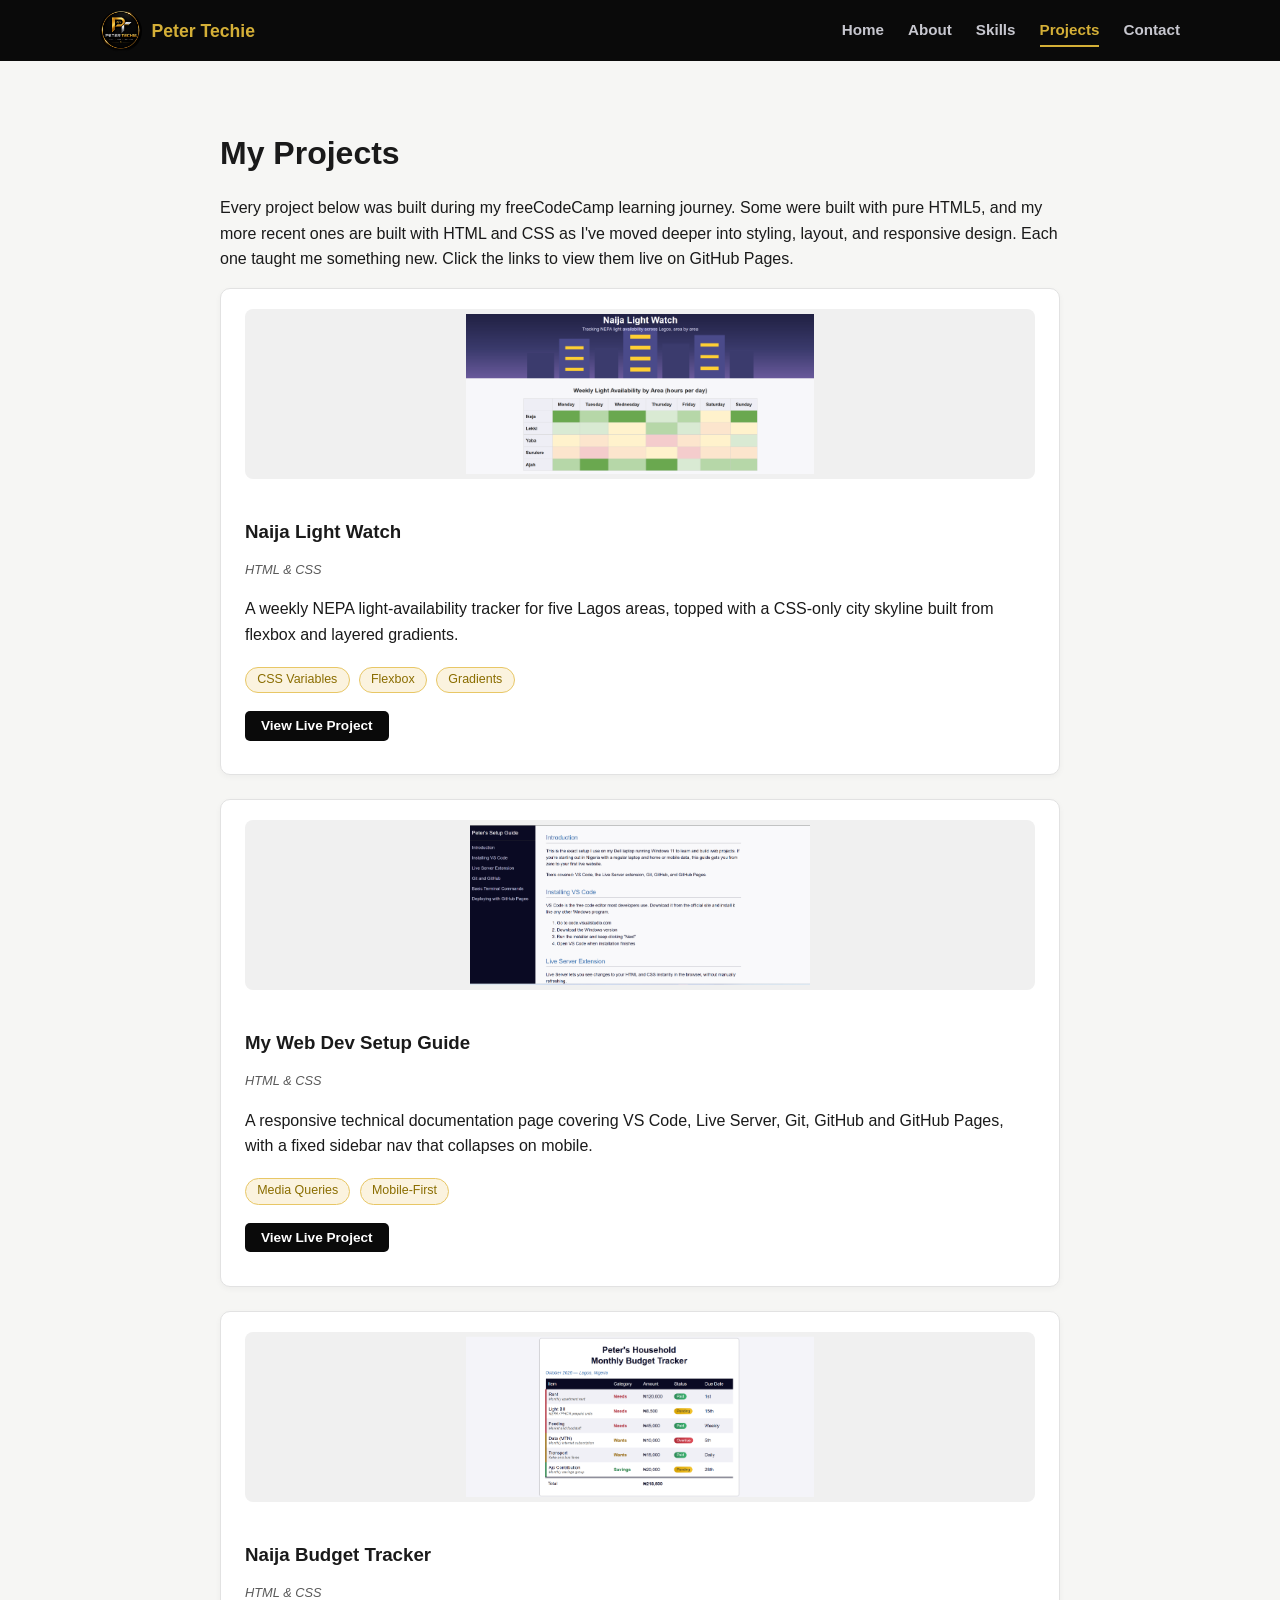
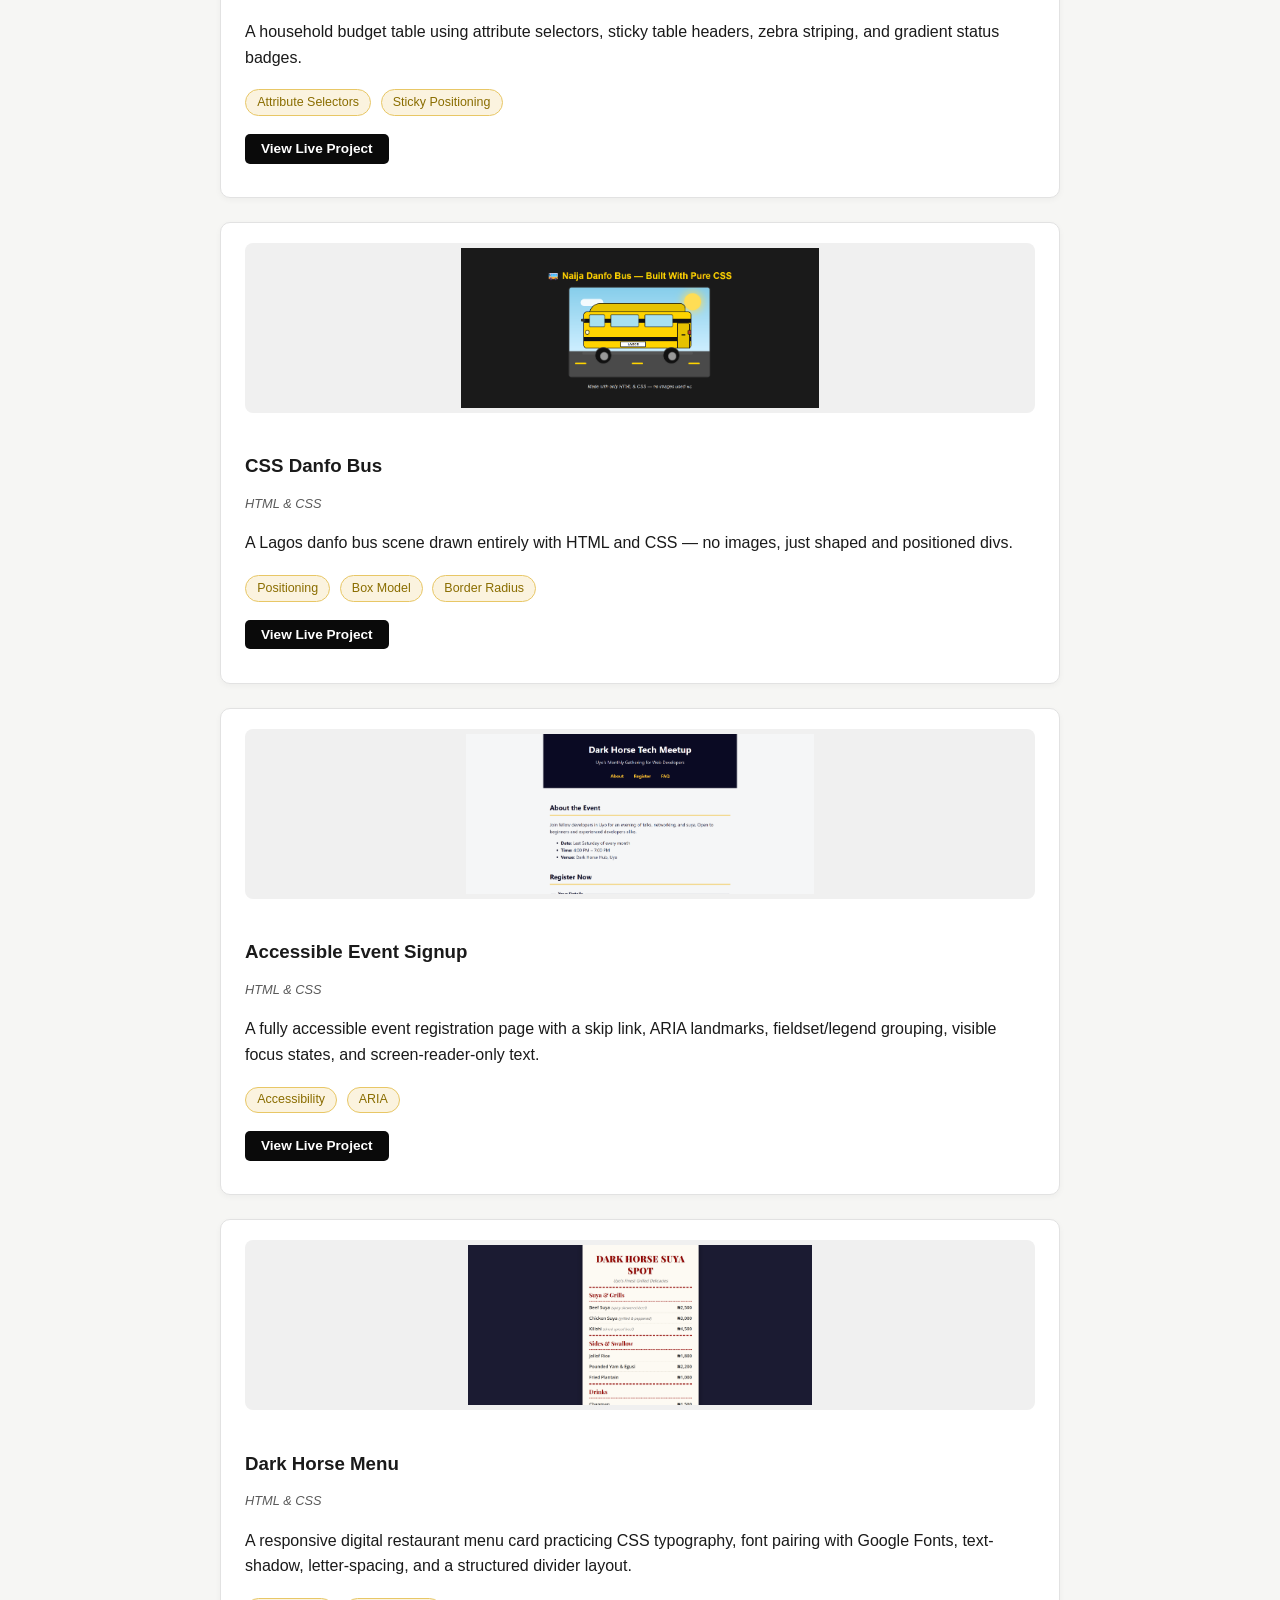
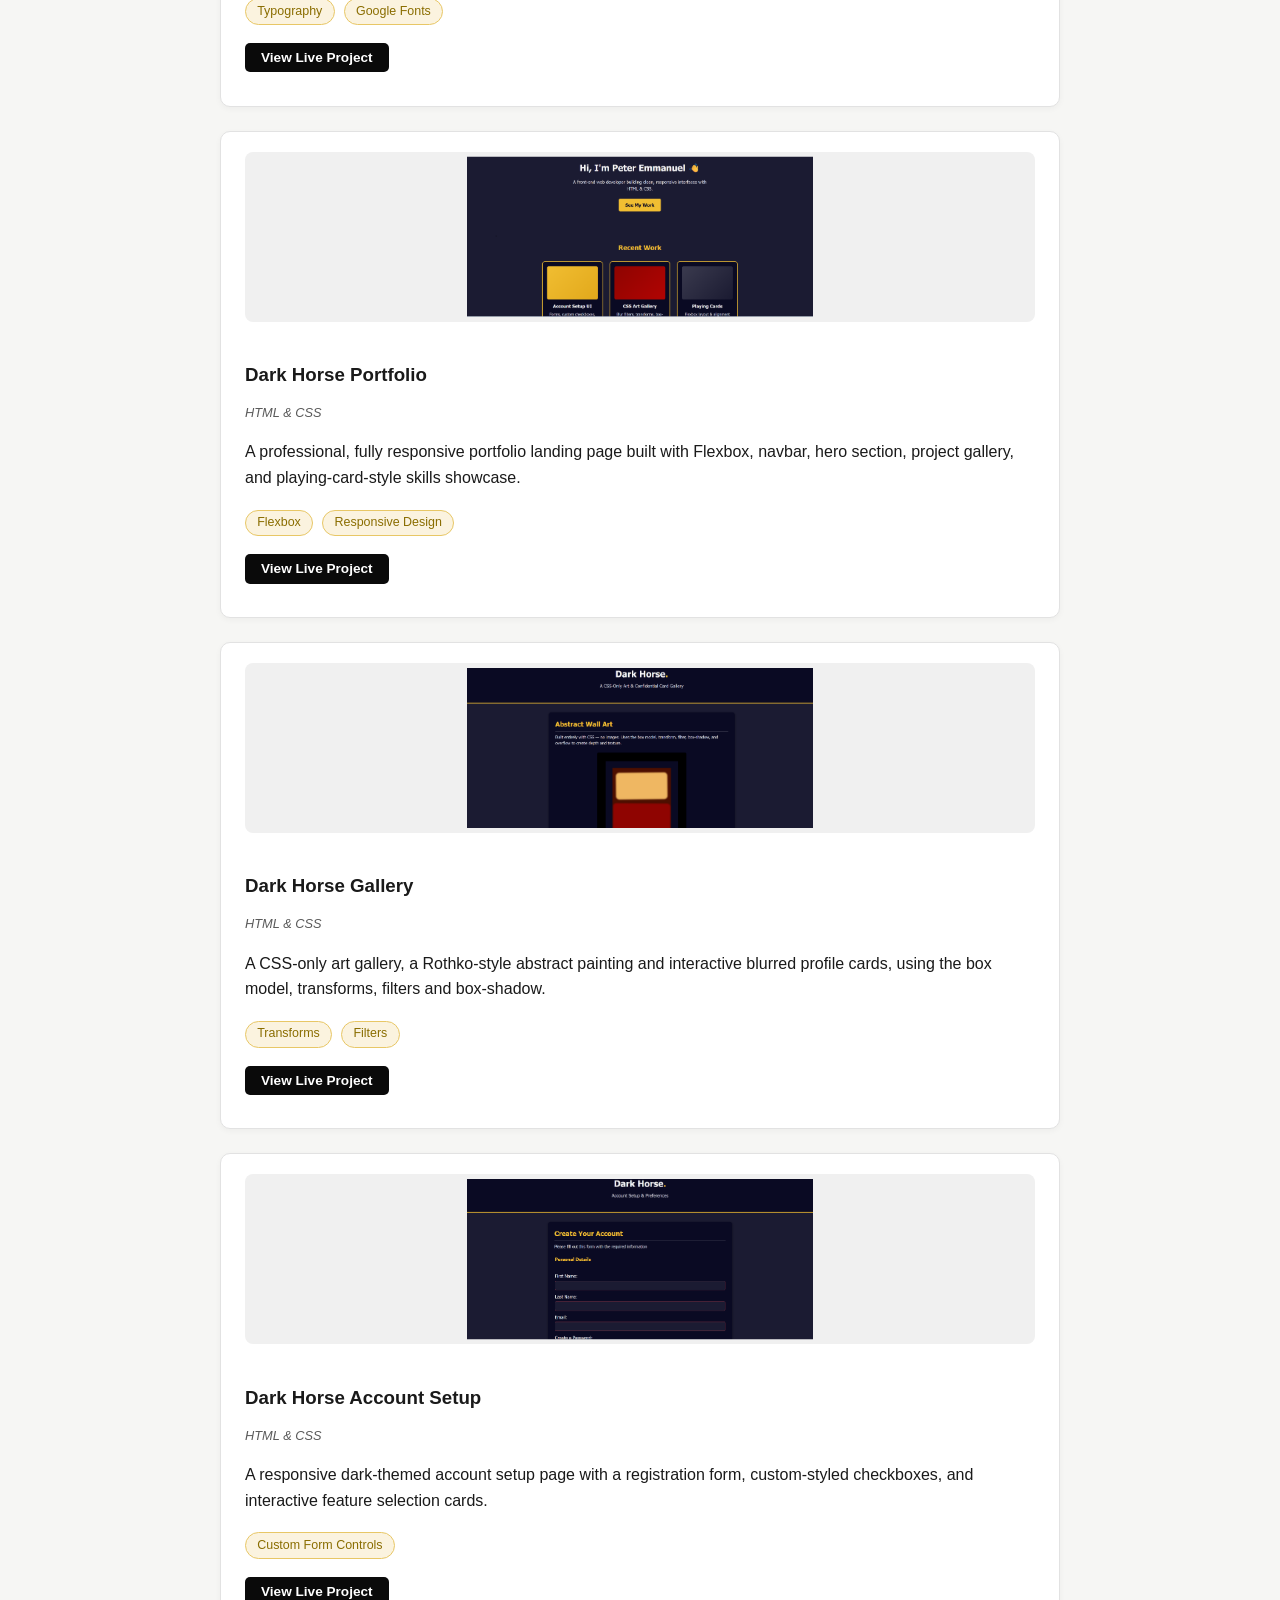
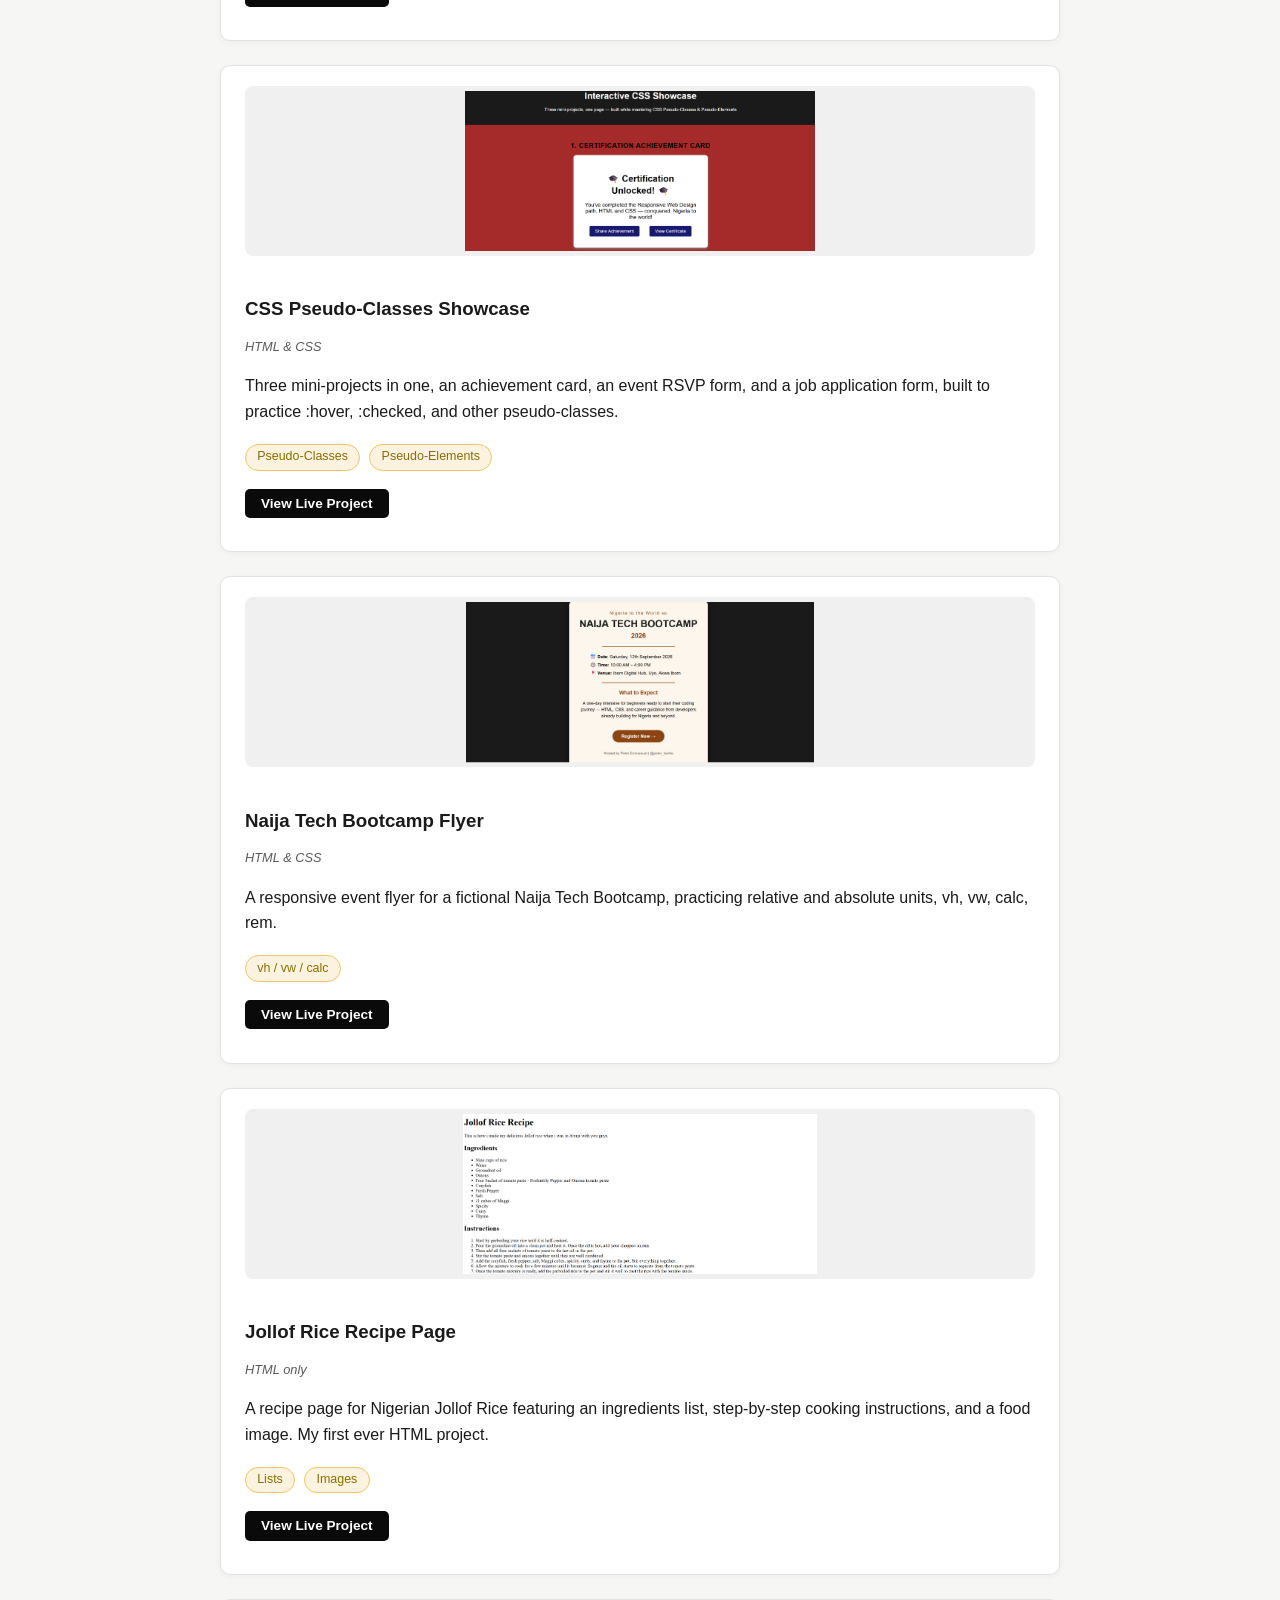
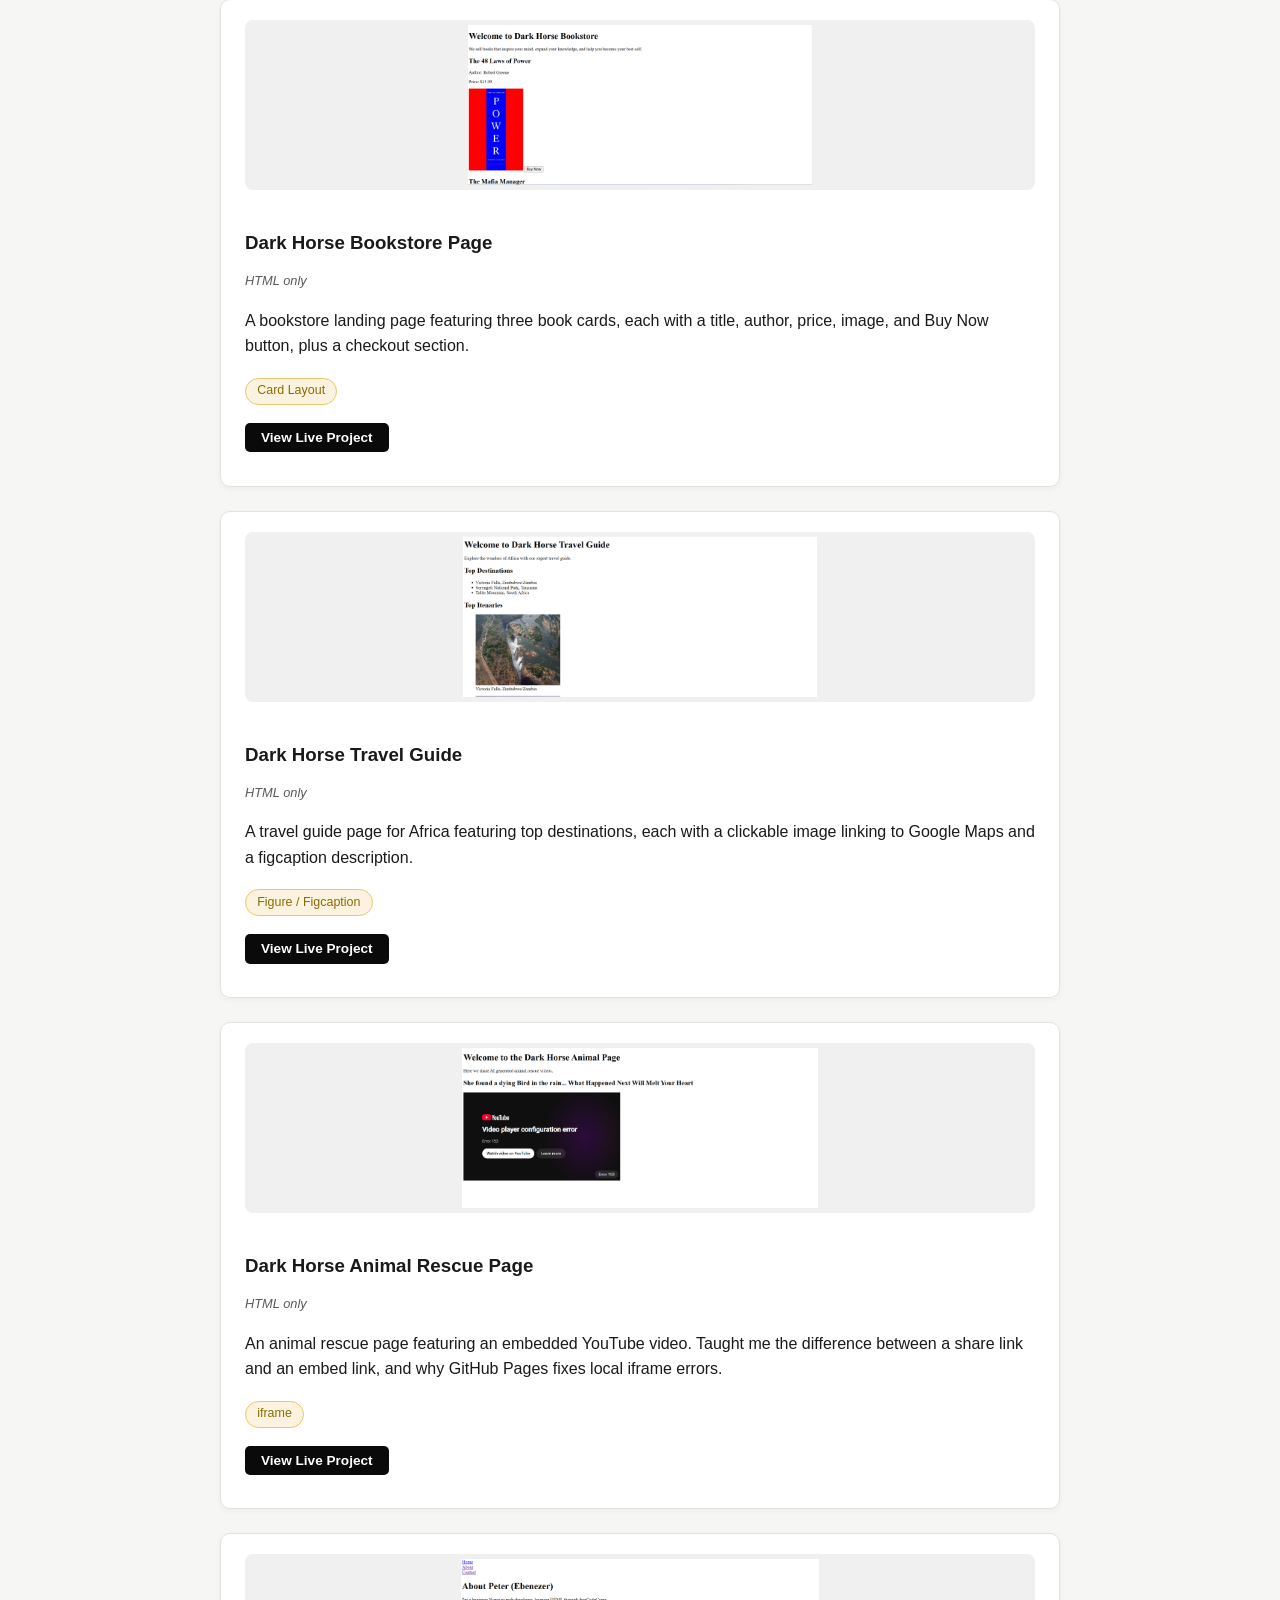
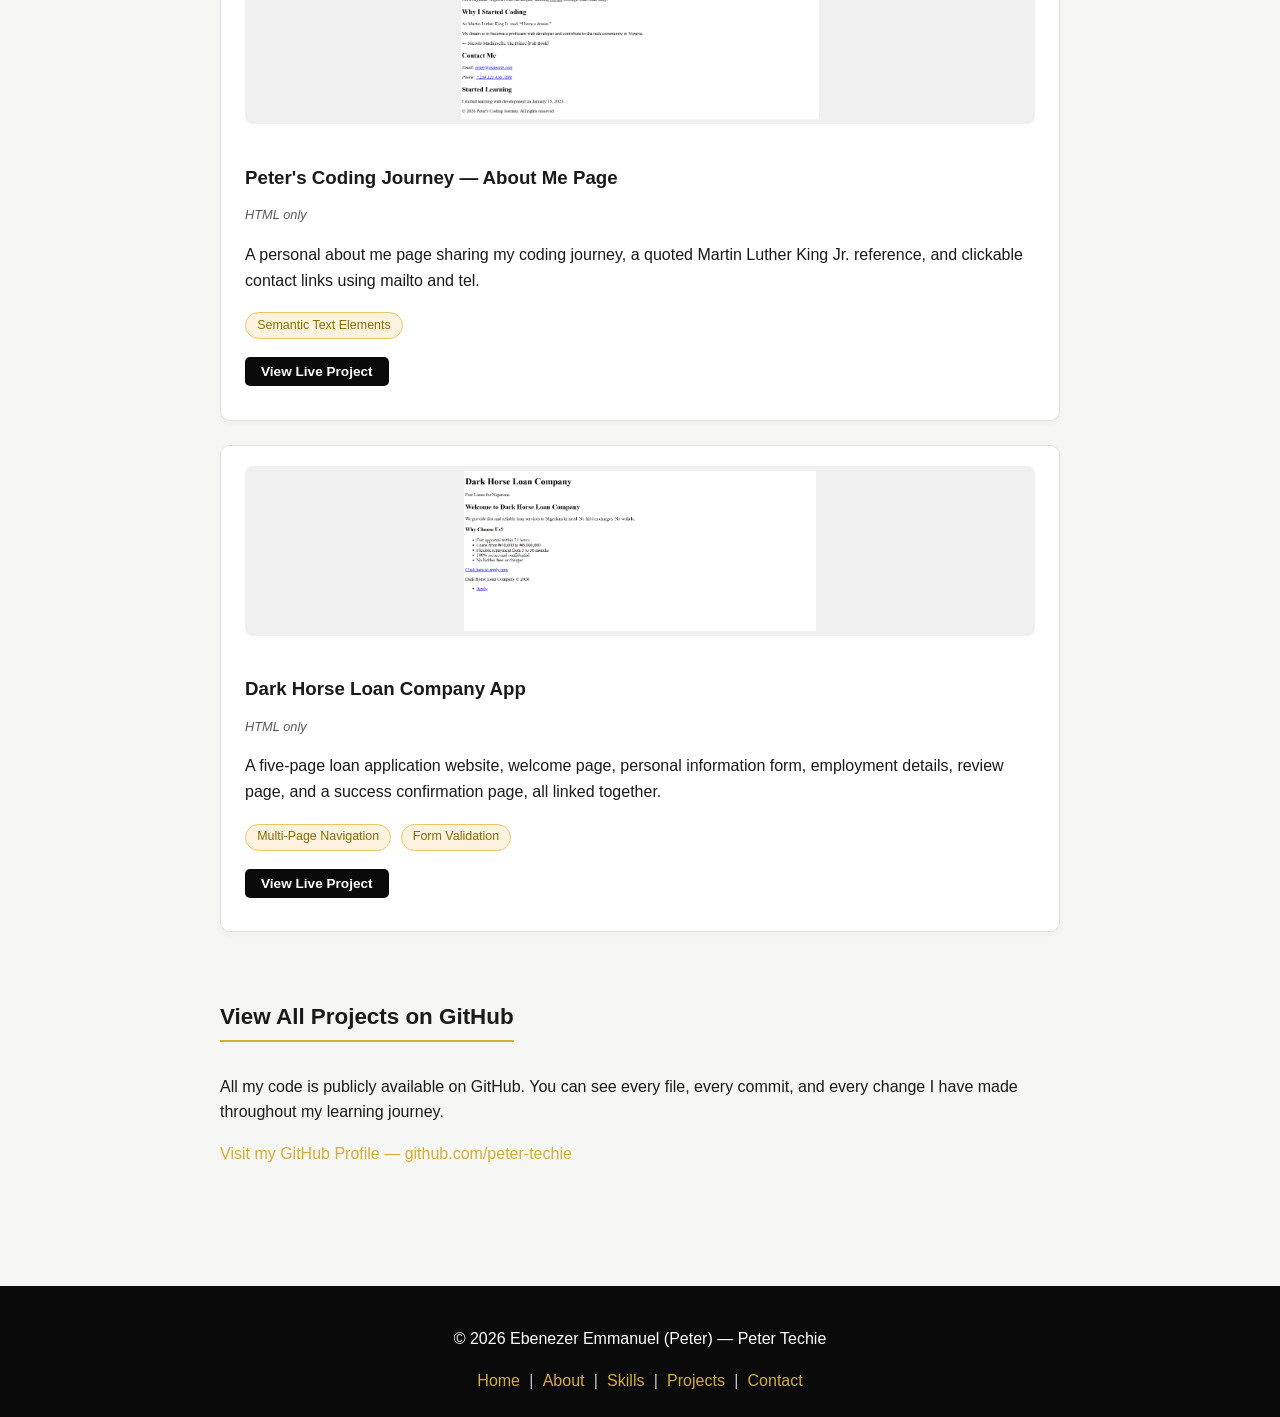
==== projects.html @ eb591a6e "add CSS, logo, screenshots and new projects to portfolio" ====
<!DOCTYPE html>
<html lang="en">
  <head>
    <meta charset="UTF-8" />
    <meta name="viewport" content="width=device-width, initial-scale=1.0" />
    <meta
      name="description"
      content="HTML and CSS projects built by Ebenezer Emmanuel (Peter) during his web development journey."
    />
    <meta property="og:title" content="Projects - Peter Techie">
    <meta property="og:type" content="website">
    <meta property="og:description" content="HTML and CSS projects built by Peter Techie during his freeCodeCamp journey.">
    <meta property="og:image" content="https://peter-techie.github.io/peter-techie-portfolio/logo.png">
    <meta property="og:url" content="https://peter-techie.github.io/peter-techie-portfolio/projects.html">
    <meta name="twitter:card" content="summary_large_image">
    <title>Projects - Peter Techie</title>
    <link rel="icon" type="image/png" href="logo.png">
    <link rel="stylesheet" href="styles.css">
  </head>
  <body>

    <header>
      <nav aria-label="Main Navigation">
        <div class="brand">
          <img src="logo.png" alt="Peter Techie logo" />
          <span>Peter Techie</span>
        </div>
        <ul>
          <li><a href="index.html">Home</a></li>
          <li><a href="about.html">About</a></li>
          <li><a href="skills.html">Skills</a></li>
          <li><a href="projects.html" aria-current="page">Projects</a></li>
          <li><a href="contact.html">Contact</a></li>
        </ul>
      </nav>
    </header>

    <main>

      <section aria-labelledby="projects-heading">
        <h1 id="projects-heading">My Projects</h1>
        <p>
          Every project below was built during my freeCodeCamp learning
          journey. Some were built with pure HTML5, and my more recent
          ones are built with HTML and CSS as I've moved deeper into
          styling, layout, and responsive design. Each one taught me
          something new. Click the links to view them live on GitHub Pages.
        </p>

        <article class="project-card" aria-labelledby="light-watch-heading">
          <img src="screenshots/naija-light-watch.png" alt="Naija Light Watch preview" />
          <h3 id="light-watch-heading">Naija Light Watch</h3>
          <p class="stack">HTML &amp; CSS</p>
          <p>
            A weekly NEPA light-availability tracker for five Lagos areas,
            topped with a CSS-only city skyline built from flexbox and
            layered gradients.
          </p>
          <div class="tags">
            <span class="tag">CSS Variables</span>
            <span class="tag">Flexbox</span>
            <span class="tag">Gradients</span>
          </div>
          <p>
            <a href="https://peter-techie.github.io/naija-light-watch/" target="_blank" rel="noopener noreferrer">View Live Project</a>
          </p>
        </article>

        <article class="project-card" aria-labelledby="dev-setup-heading">
          <img src="screenshots/naija-dev-setup-guide.png" alt="My Web Dev Setup Guide preview" />
          <h3 id="dev-setup-heading">My Web Dev Setup Guide</h3>
          <p class="stack">HTML &amp; CSS</p>
          <p>
            A responsive technical documentation page covering VS Code,
            Live Server, Git, GitHub and GitHub Pages, with a fixed
            sidebar nav that collapses on mobile.
          </p>
          <div class="tags">
            <span class="tag">Media Queries</span>
            <span class="tag">Mobile-First</span>
          </div>
          <p>
            <a href="https://peter-techie.github.io/naija-dev-setup-guide/" target="_blank" rel="noopener noreferrer">View Live Project</a>
          </p>
        </article>

        <article class="project-card" aria-labelledby="budget-tracker-heading">
          <img src="screenshots/naija-budget-tracker.png" alt="Naija Budget Tracker preview" />
          <h3 id="budget-tracker-heading">Naija Budget Tracker</h3>
          <p class="stack">HTML &amp; CSS</p>
          <p>
            A household budget table using attribute selectors, sticky
            table headers, zebra striping, and gradient status badges.
          </p>
          <div class="tags">
            <span class="tag">Attribute Selectors</span>
            <span class="tag">Sticky Positioning</span>
          </div>
          <p>
            <a href="https://peter-techie.github.io/naija-budget-tracker/" target="_blank" rel="noopener noreferrer">View Live Project</a>
          </p>
        </article>

        <article class="project-card" aria-labelledby="danfo-heading">
          <img src="screenshots/css-danfo-bus.png" alt="CSS Danfo Bus preview" />
          <h3 id="danfo-heading">CSS Danfo Bus</h3>
          <p class="stack">HTML &amp; CSS</p>
          <p>
            A Lagos danfo bus scene drawn entirely with HTML and CSS —
            no images, just shaped and positioned divs.
          </p>
          <div class="tags">
            <span class="tag">Positioning</span>
            <span class="tag">Box Model</span>
            <span class="tag">Border Radius</span>
          </div>
          <p>
            <a href="https://peter-techie.github.io/css-danfo-bus/" target="_blank" rel="noopener noreferrer">View Live Project</a>
          </p>
        </article>

        <article class="project-card" aria-labelledby="signup-heading">
          <img src="screenshots/dark-horse-accessible-signup.png" alt="Accessible Event Signup preview" />
          <h3 id="signup-heading">Accessible Event Signup</h3>
          <p class="stack">HTML &amp; CSS</p>
          <p>
            A fully accessible event registration page with a skip link,
            ARIA landmarks, fieldset/legend grouping, visible focus
            states, and screen-reader-only text.
          </p>
          <div class="tags">
            <span class="tag">Accessibility</span>
            <span class="tag">ARIA</span>
          </div>
          <p>
            <a href="https://peter-techie.github.io/dark-horse-accessible-signup/" target="_blank" rel="noopener noreferrer">View Live Project</a>
          </p>
        </article>

        <article class="project-card" aria-labelledby="menu-heading">
          <img src="screenshots/dark-horse-menu.png" alt="Dark Horse Menu preview" />
          <h3 id="menu-heading">Dark Horse Menu</h3>
          <p class="stack">HTML &amp; CSS</p>
          <p>
            A responsive digital restaurant menu card practicing CSS
            typography, font pairing with Google Fonts, text-shadow,
            letter-spacing, and a structured divider layout.
          </p>
          <div class="tags">
            <span class="tag">Typography</span>
            <span class="tag">Google Fonts</span>
          </div>
          <p>
            <a href="https://peter-techie.github.io/dark-horse-menu/" target="_blank" rel="noopener noreferrer">View Live Project</a>
          </p>
        </article>

        <article class="project-card" aria-labelledby="portfolio-heading">
          <img src="screenshots/dark-horse-portfolio.png" alt="Dark Horse Portfolio preview" />
          <h3 id="portfolio-heading">Dark Horse Portfolio</h3>
          <p class="stack">HTML &amp; CSS</p>
          <p>
            A professional, fully responsive portfolio landing page built
            with Flexbox, navbar, hero section, project gallery, and
            playing-card-style skills showcase.
          </p>
          <div class="tags">
            <span class="tag">Flexbox</span>
            <span class="tag">Responsive Design</span>
          </div>
          <p>
            <a href="https://peter-techie.github.io/dark-horse-portfolio/" target="_blank" rel="noopener noreferrer">View Live Project</a>
          </p>
        </article>

        <article class="project-card" aria-labelledby="gallery-heading">
          <img src="screenshots/dark-horse-gallery.png" alt="Dark Horse Gallery preview" />
          <h3 id="gallery-heading">Dark Horse Gallery</h3>
          <p class="stack">HTML &amp; CSS</p>
          <p>
            A CSS-only art gallery, a Rothko-style abstract painting and
            interactive blurred profile cards, using the box model,
            transforms, filters and box-shadow.
          </p>
          <div class="tags">
            <span class="tag">Transforms</span>
            <span class="tag">Filters</span>
          </div>
          <p>
            <a href="https://peter-techie.github.io/dark-horse-gallery/" target="_blank" rel="noopener noreferrer">View Live Project</a>
          </p>
        </article>

        <article class="project-card" aria-labelledby="account-setup-heading">
          <img src="screenshots/dark-horse-account-setup.png" alt="Dark Horse Account Setup preview" />
          <h3 id="account-setup-heading">Dark Horse Account Setup</h3>
          <p class="stack">HTML &amp; CSS</p>
          <p>
            A responsive dark-themed account setup page with a
            registration form, custom-styled checkboxes, and
            interactive feature selection cards.
          </p>
          <div class="tags">
            <span class="tag">Custom Form Controls</span>
          </div>
          <p>
            <a href="https://peter-techie.github.io/dark-horse-account-setup/" target="_blank" rel="noopener noreferrer">View Live Project</a>
          </p>
        </article>

        <article class="project-card" aria-labelledby="pseudo-heading">
          <img src="screenshots/css-pseudo-classes-showcase.png" alt="CSS Pseudo-Classes Showcase preview" />
          <h3 id="pseudo-heading">CSS Pseudo-Classes Showcase</h3>
          <p class="stack">HTML &amp; CSS</p>
          <p>
            Three mini-projects in one, an achievement card, an event
            RSVP form, and a job application form, built to practice
            :hover, :checked, and other pseudo-classes.
          </p>
          <div class="tags">
            <span class="tag">Pseudo-Classes</span>
            <span class="tag">Pseudo-Elements</span>
          </div>
          <p>
            <a href="https://peter-techie.github.io/css-pseudo-classes-showcase/" target="_blank" rel="noopener noreferrer">View Live Project</a>
          </p>
        </article>

        <article class="project-card" aria-labelledby="flyer-heading">
          <img src="screenshots/naija-tech-bootcamp-flyer.png" alt="Naija Tech Bootcamp Flyer preview" />
          <h3 id="flyer-heading">Naija Tech Bootcamp Flyer</h3>
          <p class="stack">HTML &amp; CSS</p>
          <p>
            A responsive event flyer for a fictional Naija Tech Bootcamp,
            practicing relative and absolute units, vh, vw, calc, rem.
          </p>
          <div class="tags">
            <span class="tag">vh / vw / calc</span>
          </div>
          <p>
            <a href="https://peter-techie.github.io/naija-tech-bootcamp-flyer/" target="_blank" rel="noopener noreferrer">View Live Project</a>
          </p>
        </article>

        <article class="project-card" aria-labelledby="jollof-heading">
          <img src="screenshots/jollof-rice-recipe.png" alt="Jollof Rice Recipe preview" />
          <h3 id="jollof-heading">Jollof Rice Recipe Page</h3>
          <p class="stack">HTML only</p>
          <p>
            A recipe page for Nigerian Jollof Rice featuring an
            ingredients list, step-by-step cooking instructions, and a
            food image. My first ever HTML project.
          </p>
          <div class="tags">
            <span class="tag">Lists</span>
            <span class="tag">Images</span>
          </div>
          <p>
            <a href="https://peter-techie.github.io/Jollof-Rice-recipe/" target="_blank" rel="noopener noreferrer">View Live Project</a>
          </p>
        </article>

        <article class="project-card" aria-labelledby="bookstore-heading">
          <img src="screenshots/dark-horse-bookstore.png" alt="Dark Horse Bookstore preview" />
          <h3 id="bookstore-heading">Dark Horse Bookstore Page</h3>
          <p class="stack">HTML only</p>
          <p>
            A bookstore landing page featuring three book cards, each
            with a title, author, price, image, and Buy Now button,
            plus a checkout section.
          </p>
          <div class="tags">
            <span class="tag">Card Layout</span>
          </div>
          <p>
            <a href="https://peter-techie.github.io/dark-horse-bookstore/" target="_blank" rel="noopener noreferrer">View Live Project</a>
          </p>
        </article>

        <article class="project-card" aria-labelledby="travel-heading">
          <img src="screenshots/dark-horse-travel-guide.png" alt="Dark Horse Travel Guide preview" />
          <h3 id="travel-heading">Dark Horse Travel Guide</h3>
          <p class="stack">HTML only</p>
          <p>
            A travel guide page for Africa featuring top destinations,
            each with a clickable image linking to Google Maps and a
            figcaption description.
          </p>
          <div class="tags">
            <span class="tag">Figure / Figcaption</span>
          </div>
          <p>
            <a href="https://peter-techie.github.io/Dark-horse-travel-guide/" target="_blank" rel="noopener noreferrer">View Live Project</a>
          </p>
        </article>

        <article class="project-card" aria-labelledby="animal-heading">
          <img src="screenshots/dark-horse-animal-rescue.png" alt="Dark Horse Animal Rescue preview" />
          <h3 id="animal-heading">Dark Horse Animal Rescue Page</h3>
          <p class="stack">HTML only</p>
          <p>
            An animal rescue page featuring an embedded YouTube video.
            Taught me the difference between a share link and an embed
            link, and why GitHub Pages fixes local iframe errors.
          </p>
          <div class="tags">
            <span class="tag">iframe</span>
          </div>
          <p>
            <a href="https://peter-techie.github.io/Dark-horse-animal-rescue/" target="_blank" rel="noopener noreferrer">View Live Project</a>
          </p>
        </article>

        <article class="project-card" aria-labelledby="about-me-heading">
          <img src="screenshots/about-the-dark-horse.png" alt="Peter's Coding Journey preview" />
          <h3 id="about-me-heading">Peter's Coding Journey — About Me Page</h3>
          <p class="stack">HTML only</p>
          <p>
            A personal about me page sharing my coding journey, a quoted
            Martin Luther King Jr. reference, and clickable contact
            links using mailto and tel.
          </p>
          <div class="tags">
            <span class="tag">Semantic Text Elements</span>
          </div>
          <p>
            <a href="https://peter-techie.github.io/About-The-Dark-Horse/" target="_blank" rel="noopener noreferrer">View Live Project</a>
          </p>
        </article>

        <article class="project-card" aria-labelledby="loan-heading">
          <img src="screenshots/dark-horse-loan.png" alt="Dark Horse Loan Company preview" />
          <h3 id="loan-heading">Dark Horse Loan Company App</h3>
          <p class="stack">HTML only</p>
          <p>
            A five-page loan application website, welcome page,
            personal information form, employment details, review page,
            and a success confirmation page, all linked together.
          </p>
          <div class="tags">
            <span class="tag">Multi-Page Navigation</span>
            <span class="tag">Form Validation</span>
          </div>
          <p>
            <a href="https://peter-techie.github.io/dark-horse-loan/" target="_blank" rel="noopener noreferrer">View Live Project</a>
          </p>
        </article>

      </section>

      <section aria-labelledby="github-heading">
        <h2 id="github-heading">View All Projects on GitHub</h2>
        <p>
          All my code is publicly available on GitHub.
          You can see every file, every commit, and every change
          I have made throughout my learning journey.
        </p>
        <p>
          <a
            href="https://github.com/peter-techie"
            target="_blank"
            rel="noopener noreferrer"
          >
            Visit my GitHub Profile — github.com/peter-techie
          </a>
        </p>
      </section>

    </main>

    <footer>
      <p>
        &copy; 2026 Ebenezer Emmanuel (Peter) — Peter Techie
      </p>
      <nav aria-label="Footer Navigation">
        <a href="index.html">Home</a> |
        <a href="about.html">About</a> |
        <a href="skills.html">Skills</a> |
        <a href="projects.html">Projects</a> |
        <a href="contact.html">Contact</a>
      </nav>
    </footer>

  </body>
</html>
---- styles.css ----
:root {
  --black: #0a0a0a;
  --dark: #111118;
  --gold: #d4af37;
  --gold-light: #e8c766;
  --silver: #c7c7cf;
  --bg: #f6f6f4;
  --card: #ffffff;
  --text: #1a1a1a;
  --muted: #5a5a5a;
  --border: #e2e2e2;
}

* {
  box-sizing: border-box;
}
body {
  margin: 0;
  font-family: Arial, Helvetica, sans-serif;
  background-color: var(--bg);
  color: var(--text);
  line-height: 1.6;
}
a {
  color: var(--gold);
  text-decoration: none;
}
a:hover {
  text-decoration: underline;
}
header {
  background-color: var(--black);
  position: sticky;
  top: 0;
  z-index: 10;
}

header nav {
  max-width: 70rem;
  margin: 0 auto;
  display: flex;
  align-items: center;
  justify-content: space-between;
  padding: 0.6rem 1.25rem;
}
header nav ul {
  list-style: none;
  display: flex;
  gap: 1.5rem;
  margin: 0;
  padding: 0;
  flex-wrap: wrap;
}
header nav ul li a {
  color: var(--silver);
  font-weight: bold;
  font-size: 0.95rem;
  padding: 0.4rem 0;
  border-bottom: 2px solid transparent;
}
header nav ul li a:hover,
header nav ul li a[aria-current="page"] {
  color: var(--gold);
  border-bottom: 2px solid var(--gold);
  text-decoration: none;
}
.brand {
  display: flex;
  align-items: center;
  gap: 0.6rem;
}
.brand img {
  height: 42px;
  width: 42px;
  border-radius: 50%;
}
.brand span {
  color: var(--gold);
  font-weight: bold;
  font-size: 1.1rem;
}
/* ===== Layout ===== */
main {
  max-width: 55rem;
  margin: 0 auto;
  padding: 2.5rem 1.25rem;
}
section {
  margin-bottom: 3rem;
}
h1 {
  font-size: 2rem;
  margin-bottom: 0.5rem;
}
h1 strong {
  color: var(--gold);
}
h2 {
  font-size: 1.4rem;
  border-bottom: 2px solid var(--gold);
  display: inline-block;
  padding-bottom: 0.3rem;
  margin-bottom: 1rem;
}
\h3 {
  margin-bottom: 0.4rem;
}

p {
  color: var(--text);
}
/* ===== Buttons ===== */
.btn,
main section a[href$=".html"] {
  display: inline-block;
}
section[aria-labelledby="hero-heading"] p a {
  background-color: var(--gold);
  color: var(--black);
  font-weight: bold;
  padding: 0.6rem 1.25rem;
  border-radius: 6px;
  margin-right: 0.5rem;
}
section[aria-labelledby="hero-heading"] p a:hover {
  background-color: var(--gold-light);
  text-decoration: none;
}
/* ===== Cards (highlights, project articles) ===== */
section[aria-labelledby="highlights-heading"] article,
article[aria-labelledby$="-heading"] {
  background-color: var(--card);
  border: 1px solid var(--border);
  border-radius: 10px;
  padding: 1.25rem 1.5rem;
  margin-bottom: 1.5rem;
  box-shadow: 0 2px 6px rgba(0, 0, 0, 0.04);
}
section[aria-labelledby="highlights-heading"] {
  display: grid;
  grid-template-columns: repeat(auto-fit, minmax(220px, 1fr));
  gap: 1rem;
}
section[aria-labelledby="highlights-heading"] h2 {
  grid-column: 1 / -1;
}
/* Project cards get a screenshot on top */
.project-card img {
  width: 100%;
  height: 170px;
  object-fit: contain;
  border-radius: 8px;
  margin-bottom: 0.75rem;
  background-color: #f0f0f0;
  padding: 0.3rem;
}
.project-card .tags {
  margin: 0.5rem 0 0.75rem 0;
}
.project-card .tag {
  display: inline-block;
  background-color: #fbf3df;
  color: #8a6d00;
  border: 1px solid var(--gold-light);
  border-radius: 20px;
  padding: 0.15rem 0.7rem;
  font-size: 0.78rem;
  margin: 0.2rem 0.3rem 0.2rem 0;
}
.project-card .stack {
  font-size: 0.8rem;
  color: var(--muted);
  font-style: italic;
  margin-bottom: 0.5rem;
}
.project-card a {
  background-color: var(--black);
  color: #fff;
  padding: 0.45rem 1rem;
  border-radius: 5px;
  font-size: 0.85rem;
  font-weight: bold;
}
.project-card a:hover {
  background-color: var(--dark);
  text-decoration: none;
}
/* ===== Timeline (About page) ===== */
section[aria-labelledby="journey-heading"] ol {
  list-style: none;
  padding: 0;
  border-left: 3px solid var(--gold);
  margin-left: 0.5rem;
}
section[aria-labelledby="journey-heading"] ol li {
  padding: 0 0 1.5rem 1.25rem;
  position: relative;
}
section[aria-labelledby="journey-heading"] ol li::before {
  content: "";
  position: absolute;
  left: -9px;
  top: 4px;
  width: 14px;
  height: 14px;
  border-radius: 50%;
  background-color: var(--gold);
  border: 2px solid var(--black);
}
/* ===== Skills tags ===== */
.skill-tags {
  display: flex;
  flex-wrap: wrap;
  gap: 0.5rem;
  margin: 1rem 0 1.5rem 0;
}
.skill-tags span {
  background-color: var(--black);
  color: var(--gold);
  padding: 0.4rem 0.9rem;
  border-radius: 20px;
  font-size: 0.85rem;
  font-weight: bold;
}
/* ===== Tables ===== */
table {
  width: 100%;
  border-collapse: collapse;
  margin-top: 1rem;
}
caption {
  text-align: left;
  font-weight: bold;
  color: var(--muted);
  margin-bottom: 0.5rem;
}
th, td {
  border: 1px solid var(--border);
  padding: 0.6rem 0.7rem;
  text-align: left;
}
th {
  background-color: var(--black);
  color: var(--gold);
}
tbody tr:nth-of-type(even) {
  background-color: #fafafa;
}
/* ===== Forms (Contact page) ===== */
fieldset {
  border: 1px solid var(--border);
  border-radius: 8px;
  padding: 1.25rem;
  margin-bottom: 1rem;
  background-color: var(--card);
}
legend {
  font-weight: bold;
  color: var(--gold);
  padding: 0 0.5rem;
}
label {
  font-weight: bold;
  font-size: 0.9rem;
}
input[type="text"],
input[type="email"],
input[type="tel"],
select,
textarea {
  width: 100%;
  max-width: 400px;
  padding: 0.5rem;
  border: 1px solid var(--border);
  border-radius: 5px;
  margin-top: 0.3rem;
  font-family: inherit;
}
input[type="radio"],
input[type="checkbox"] {
  accent-color: var(--gold);
}
button[type="submit"] {
  background-color: var(--gold);
  color: var(--black);
  border: none;
  font-weight: bold;
  padding: 0.6rem 1.5rem;
  border-radius: 6px;
  cursor: pointer;
}
button[type="submit"]:hover {
  background-color: var(--gold-light);
}

button[type="reset"] {
  background-color: transparent;
  border: 1px solid var(--muted);
  color: var(--muted);
  padding: 0.6rem 1.5rem;
  border-radius: 6px;
  cursor: pointer;
}
/* ===== Footer ===== */
footer {
  background-color: var(--black);
  color: var(--silver);
  text-align: center;
  padding: 1.5rem 1rem;
  margin-top: 2rem;
}

footer nav a {
  color: var(--gold);
  margin: 0 0.3rem;
}
footer p {
  color: white;
}
/* ===== Responsive ===== */
@media (max-width: 600px) {
  header nav {
    flex-direction: column;
    gap: 0.5rem;
  }

  header nav ul {
    justify-content: center;
    gap: 1rem;
  }

  h1 {
    font-size: 1.5rem;
  }
}
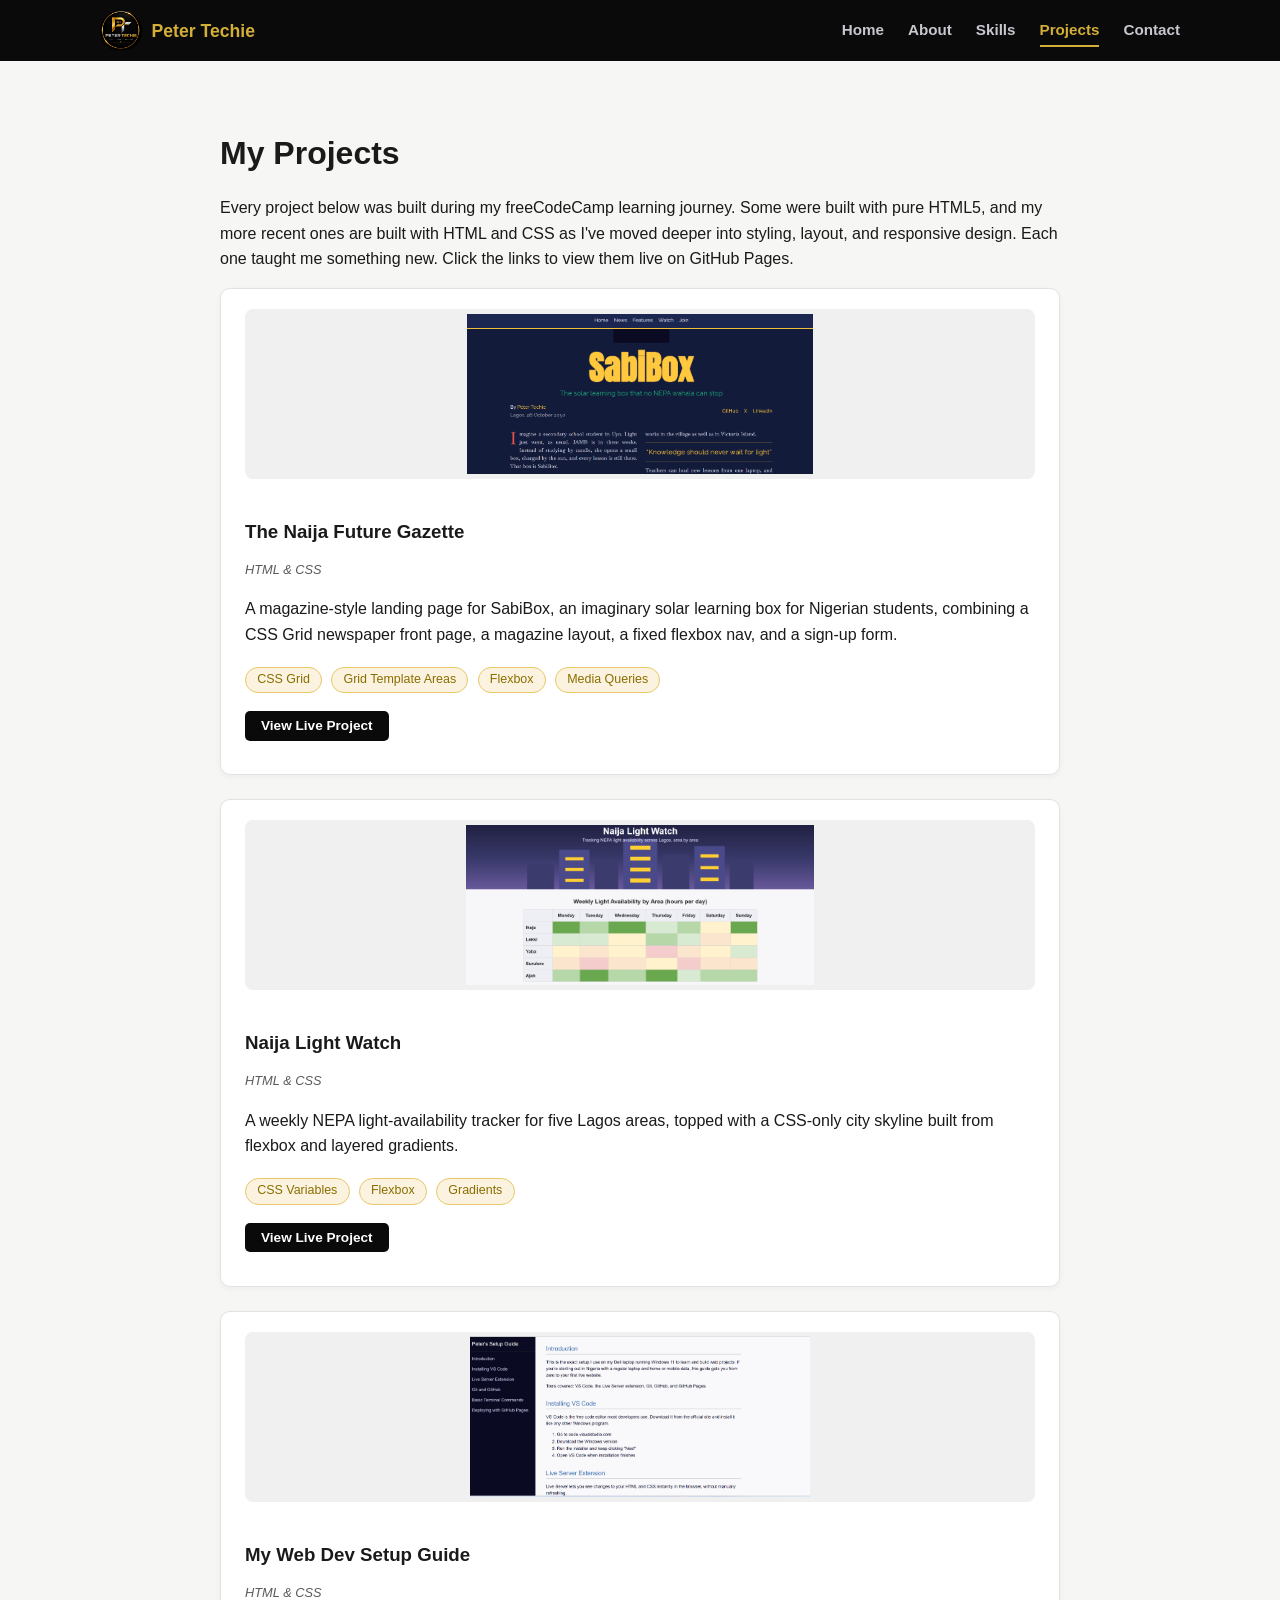
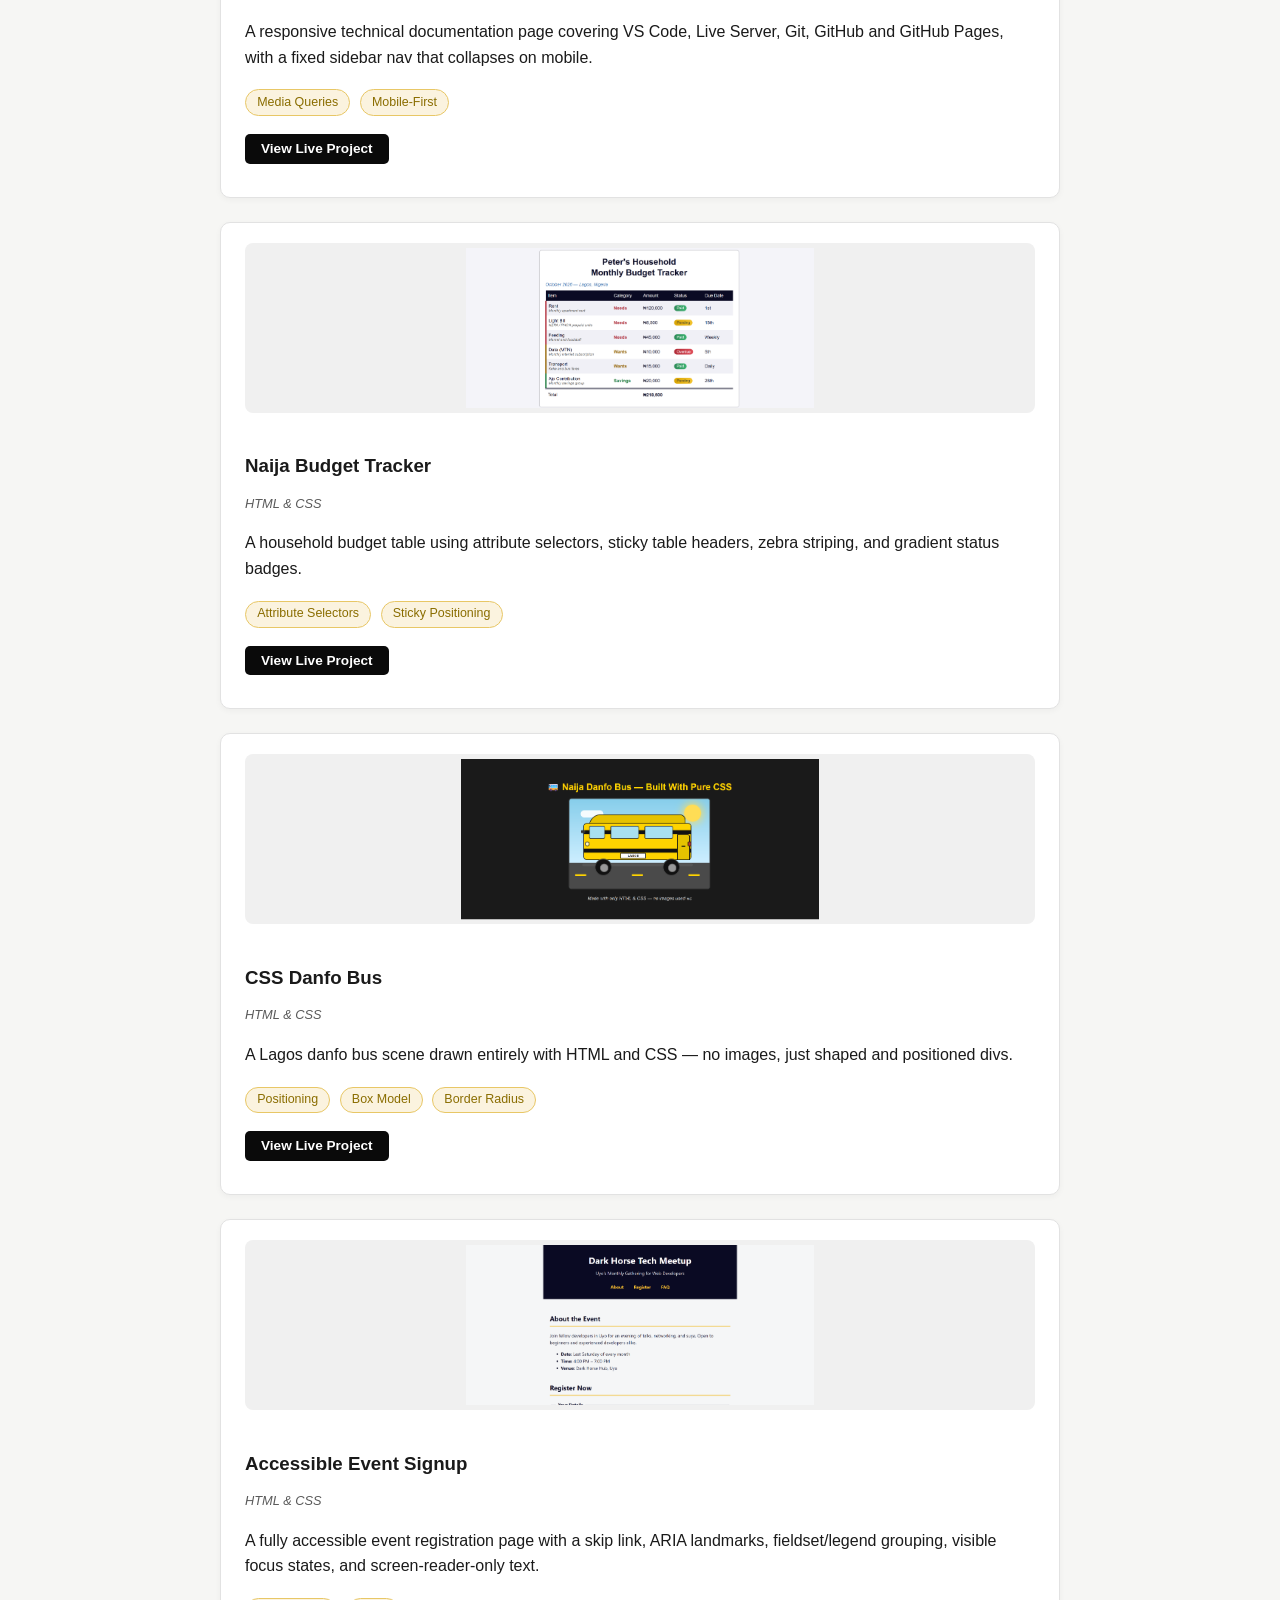
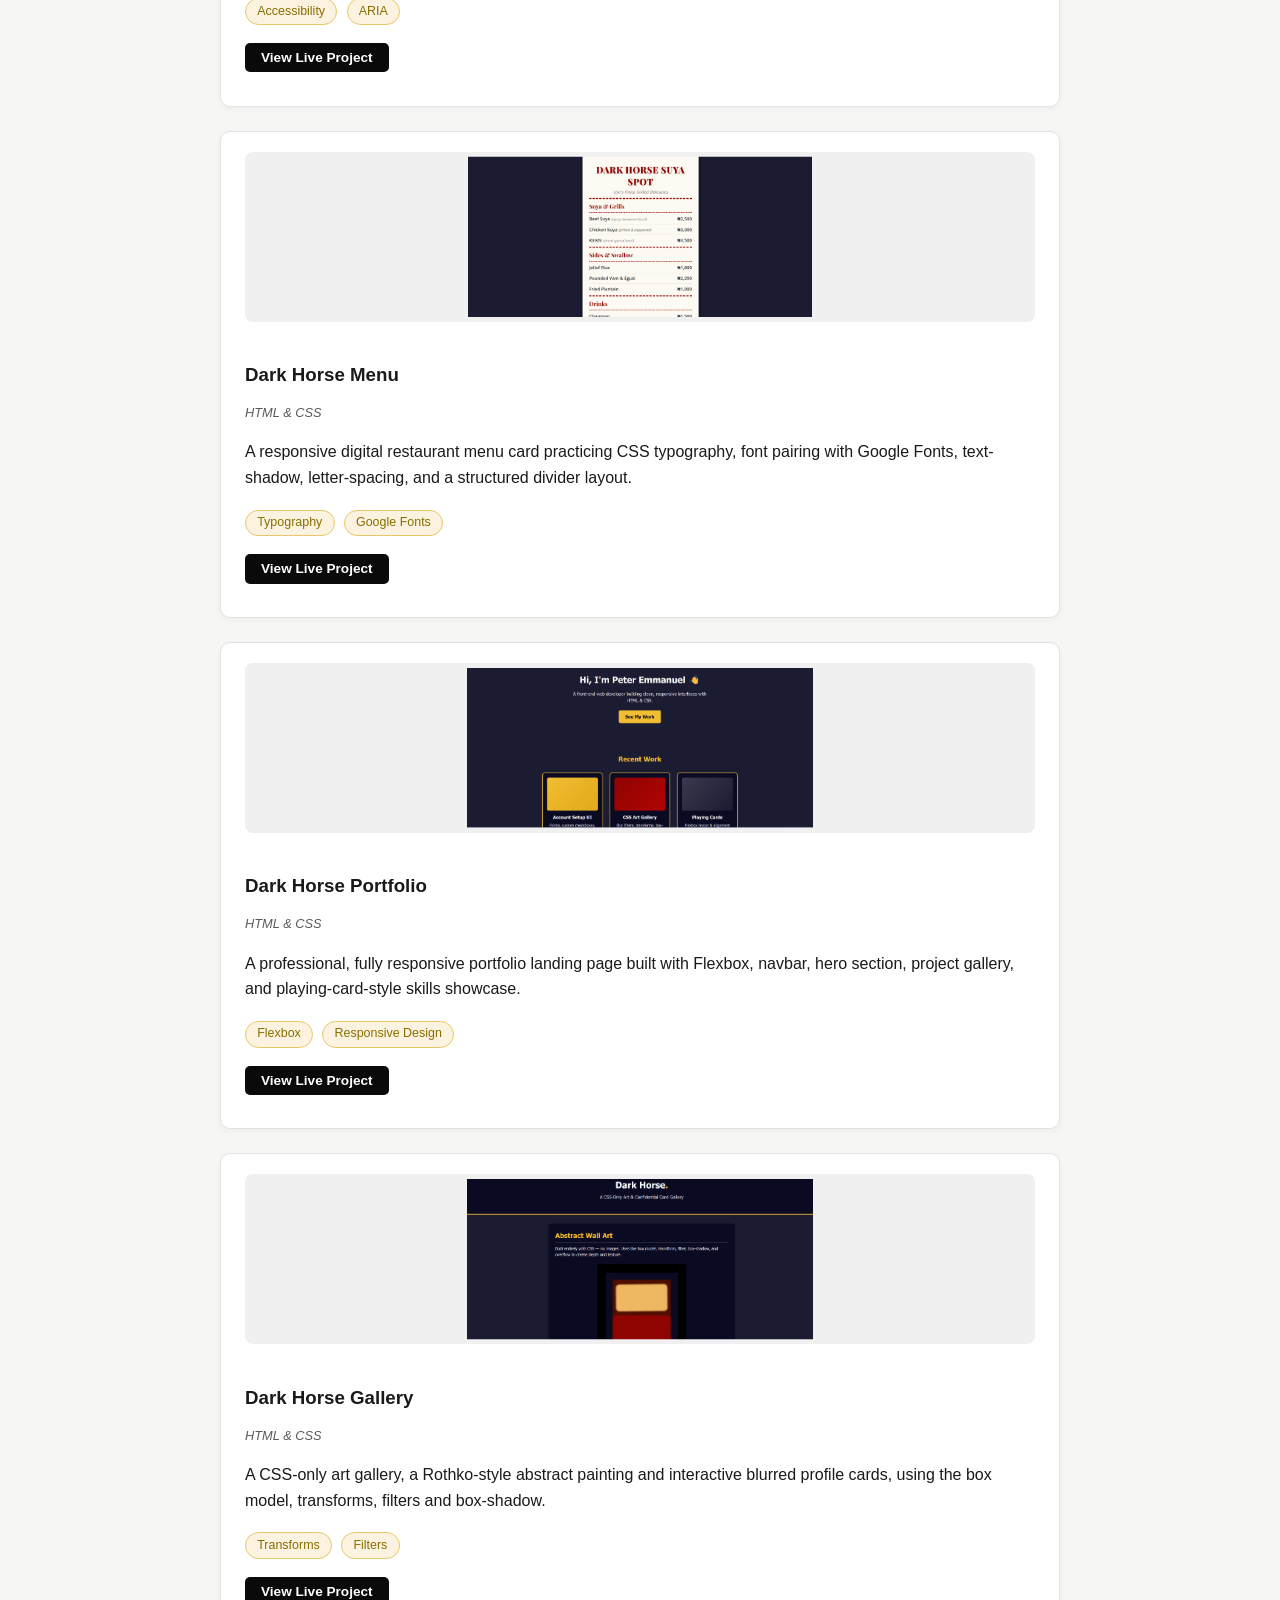
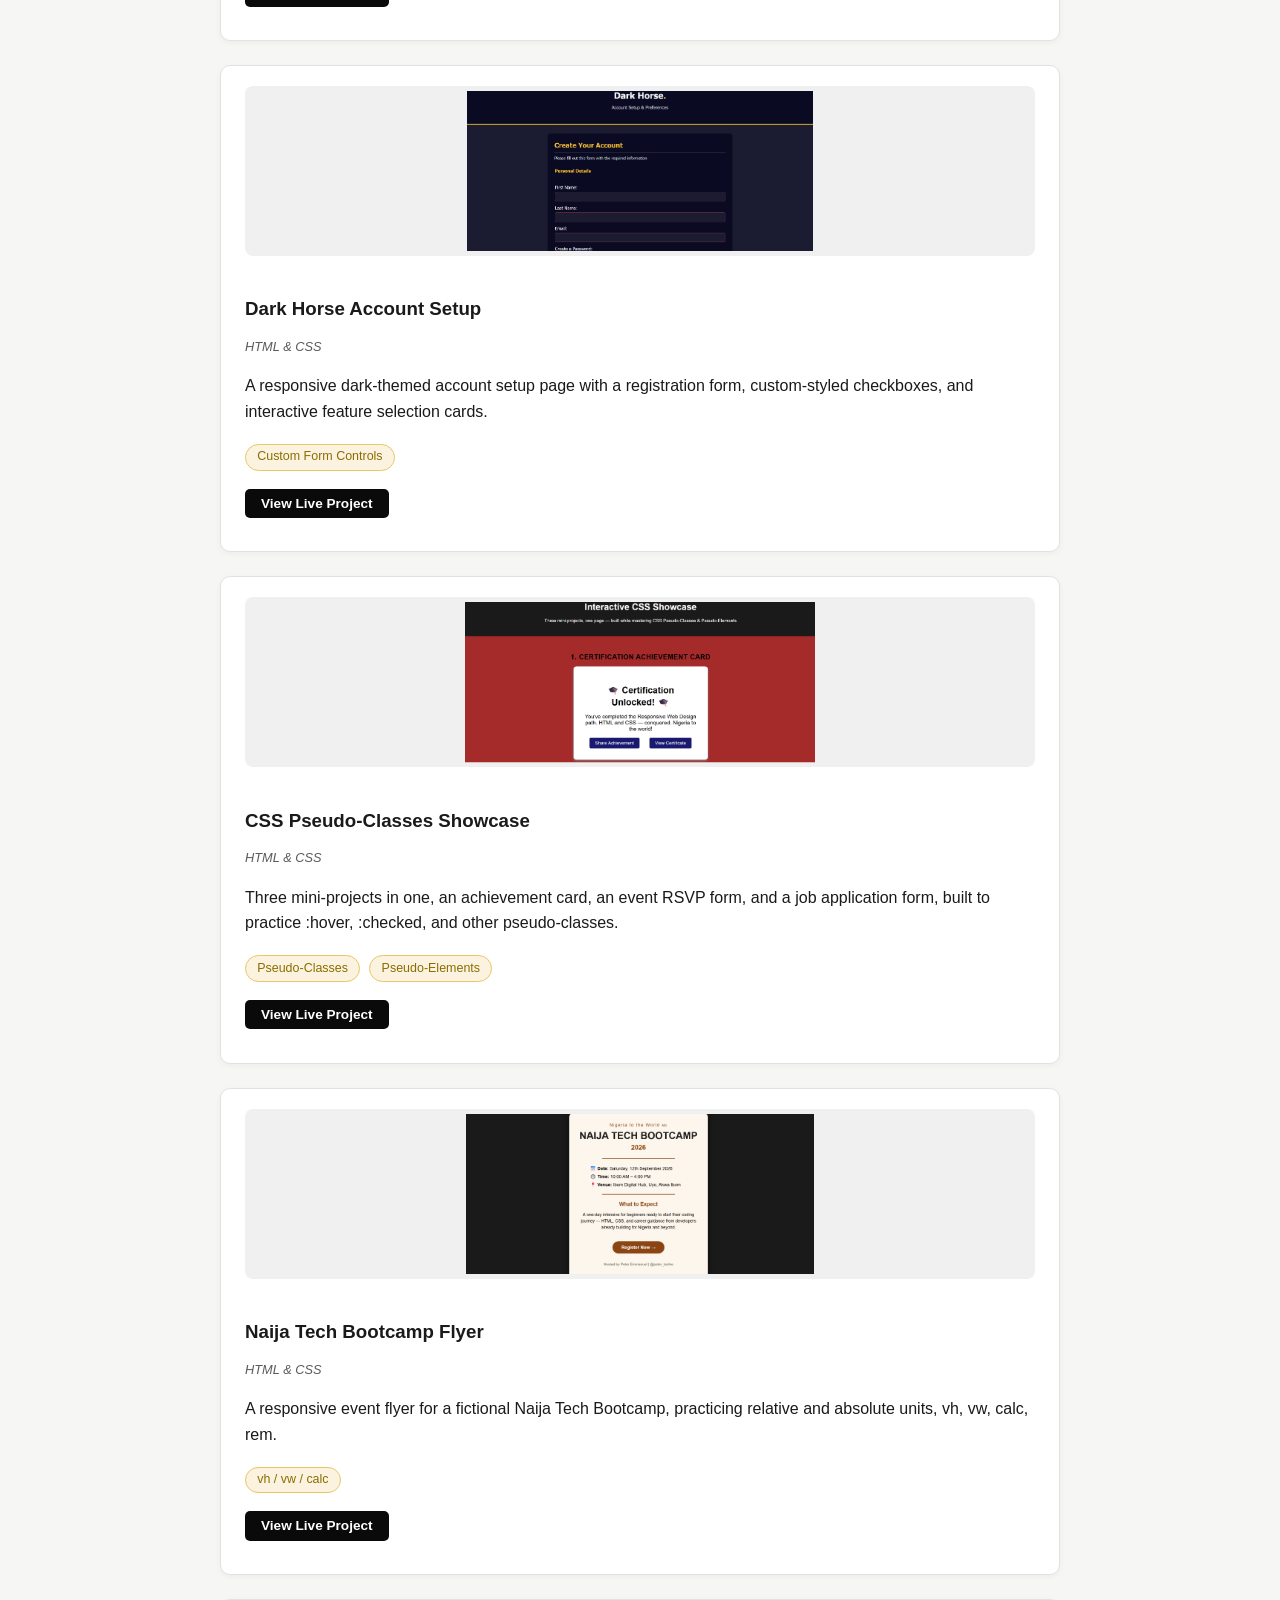
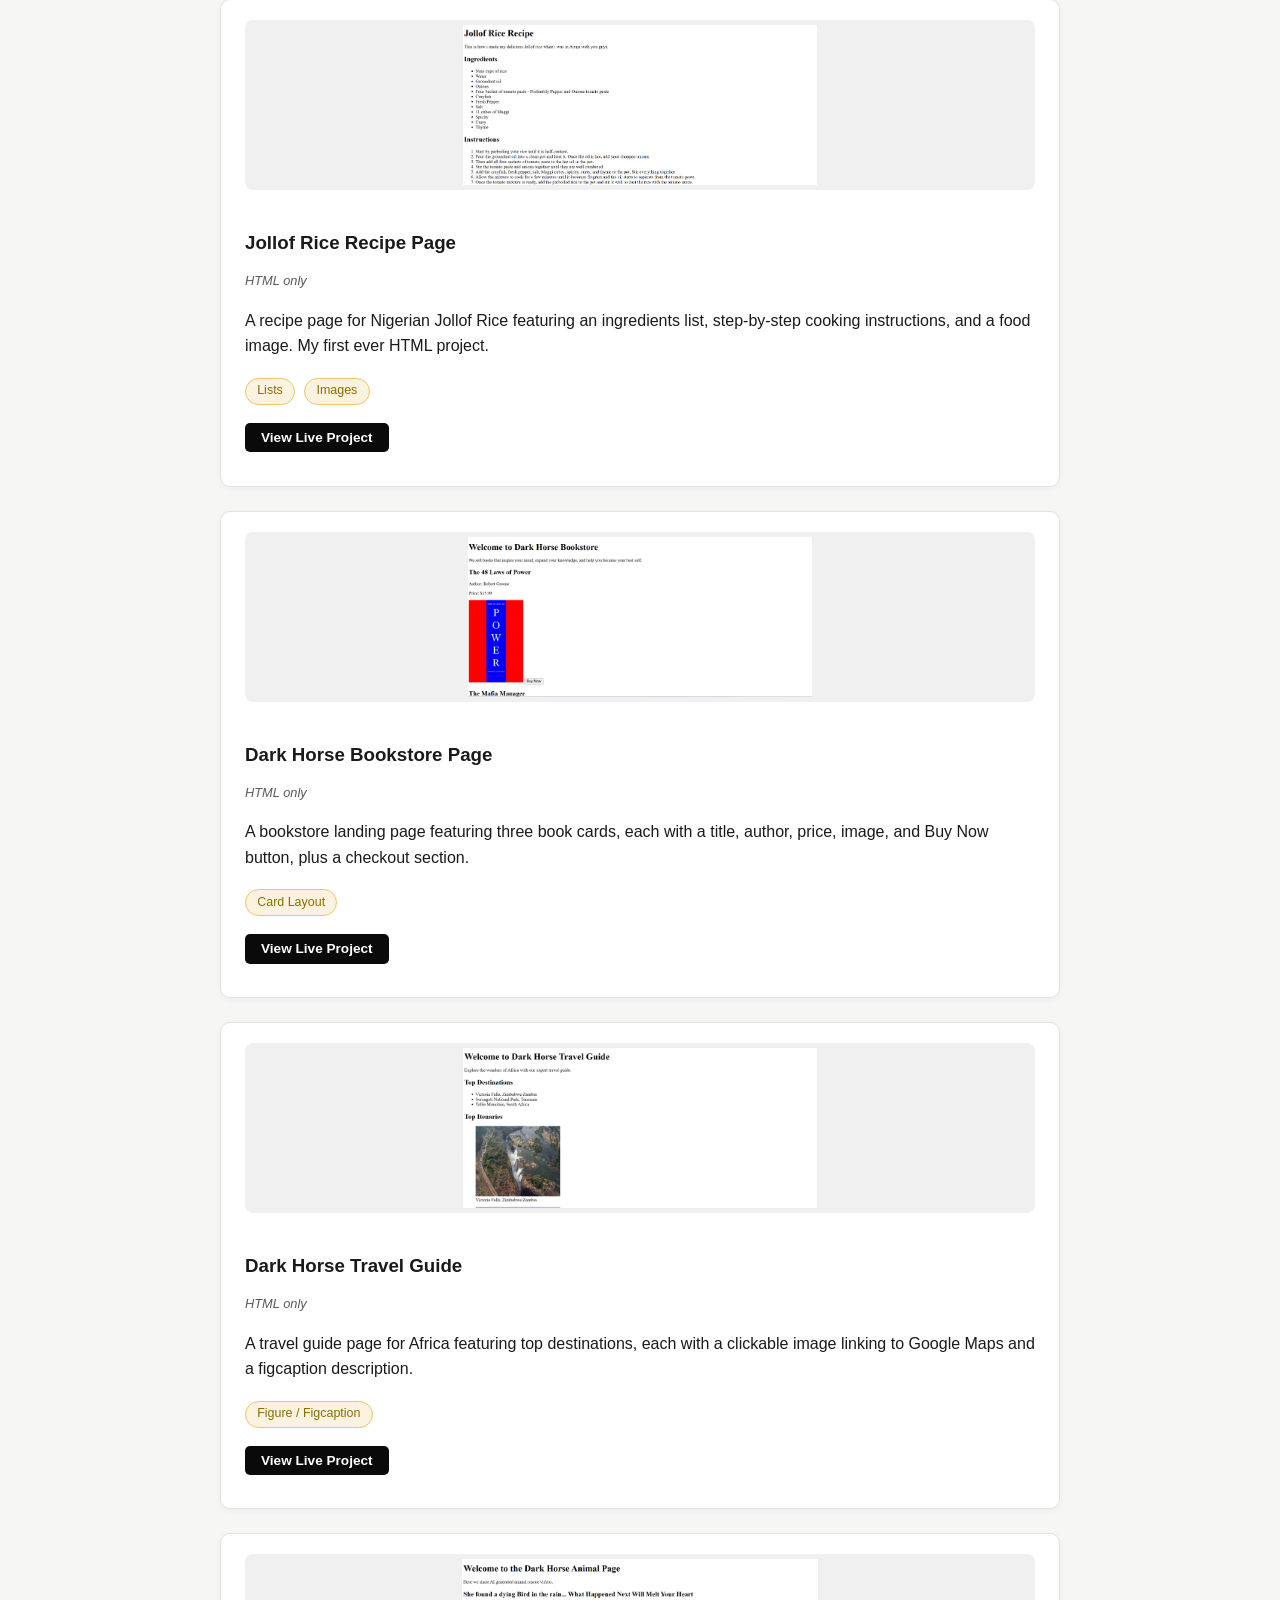
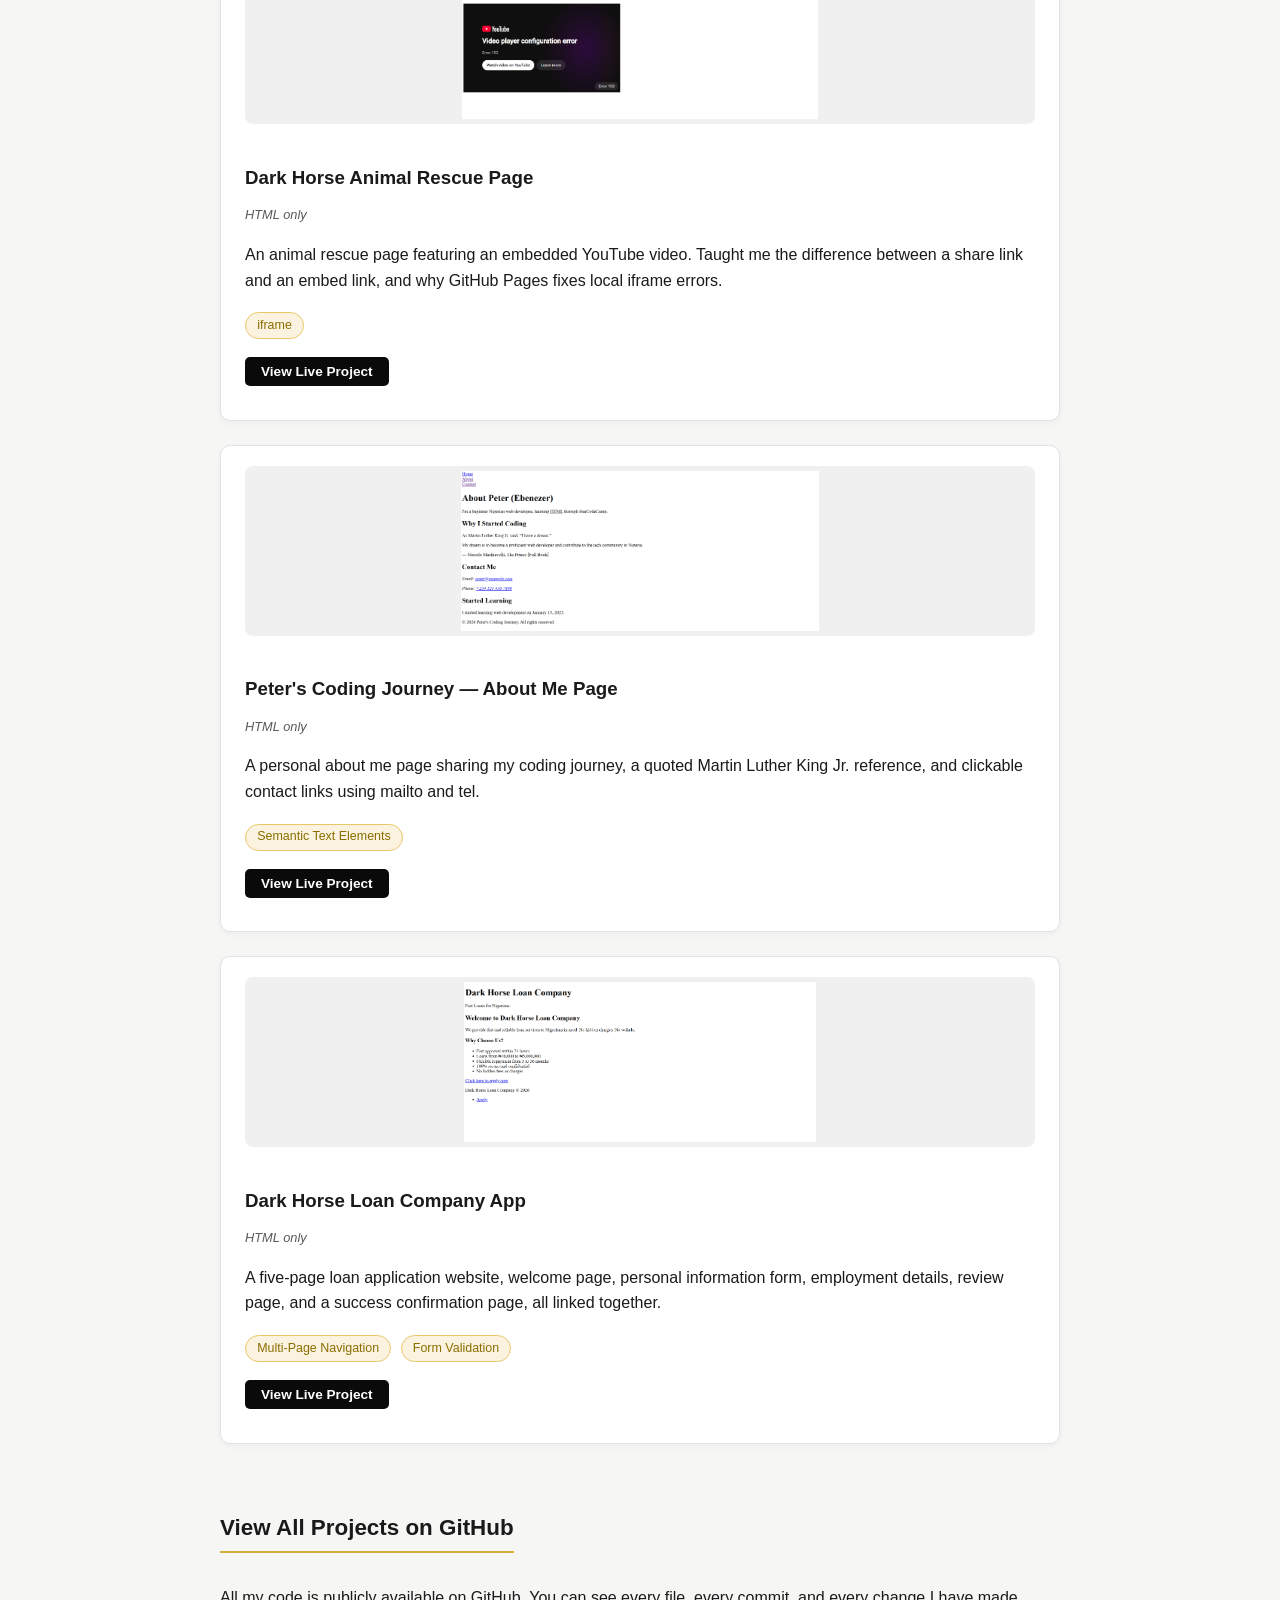
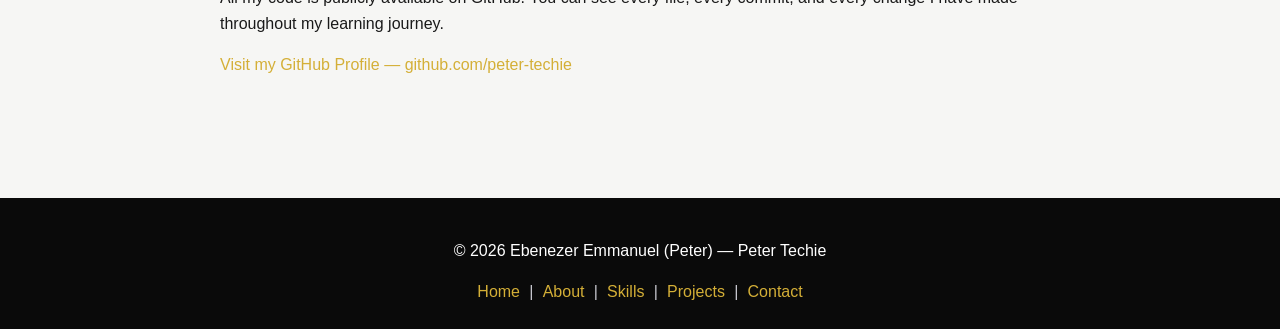
==== commit 2f89d71f: "Add Naija Future Gazette to projects page" ====
--- a/projects.html
+++ b/projects.html
@@ -46,7 +46,27 @@
           styling, layout, and responsive design. Each one taught me
           something new. Click the links to view them live on GitHub Pages.
         </p>
-
+         <article class="project-card" aria-labelledby="gazette-heading">
+          <img src="screenshots/naija-future-gazette.png" alt="The Naija Future Gazette preview" />
+          <h3 id="gazette-heading">The Naija Future Gazette</h3>
+          <p class="stack">HTML &amp; CSS</p>
+          <p>
+            A magazine-style landing page for SabiBox, an imaginary solar
+            learning box for Nigerian students, combining a CSS Grid
+            newspaper front page, a magazine layout, a fixed flexbox nav,
+            and a sign-up form.
+          </p>
+          <div class="tags">
+            <span class="tag">CSS Grid</span>
+            <span class="tag">Grid Template Areas</span>
+            <span class="tag">Flexbox</span>
+            <span class="tag">Media Queries</span>
+          </div>
+          <p>
+            <a href="https://peter-techie.github.io/naija-future-gazette/" target="_blank" rel="noopener noreferrer">View Live Project</a>
+          </p>
+        </article>
+        
         <article class="project-card" aria-labelledby="light-watch-heading">
           <img src="screenshots/naija-light-watch.png" alt="Naija Light Watch preview" />
           <h3 id="light-watch-heading">Naija Light Watch</h3>
